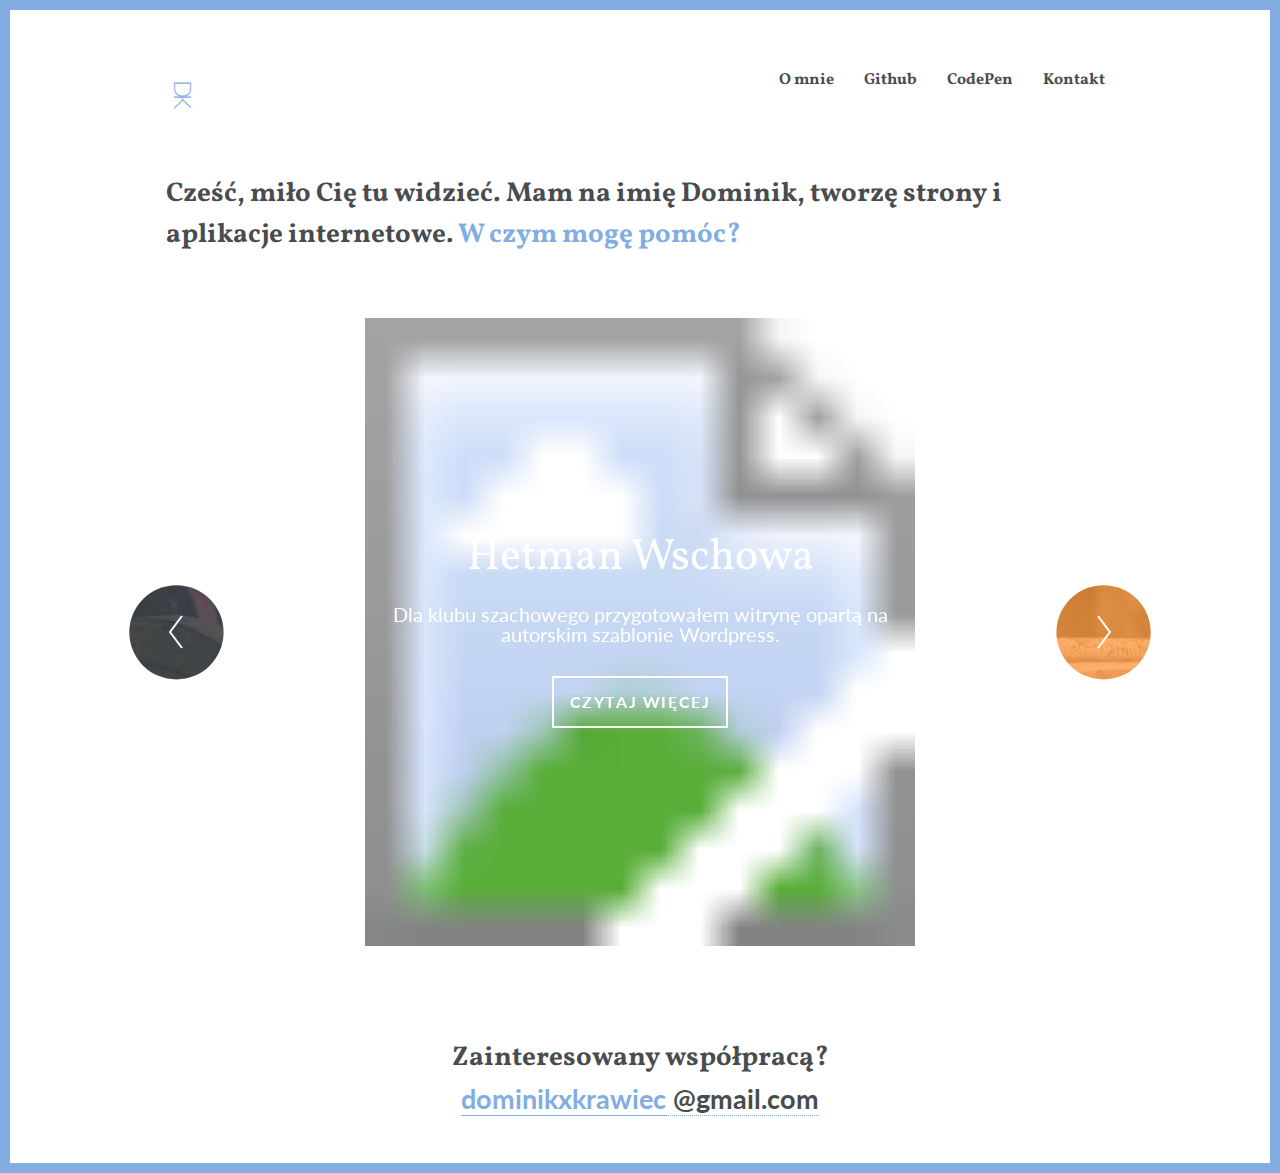
==== index.html @ e8908e14 "Portfolio site" ====
<!DOCTYPE HTML>
<html>
<head>
  <meta charset="UTF-8">
	<meta name="viewport" content="width=device-width, initial-scale=1">
  <title>Front-end & Wordpress Developer - Dominik Krawiec</title>
	<link href='https://fonts.googleapis.com/css?family=Vollkorn:400,700|Lato:400,700' rel='stylesheet'>

	<link rel="stylesheet" href="reset.css"> <!-- CSS reset -->
  <link rel="stylesheet" href="slider.css" />
  <link rel="stylesheet" href="style.css" />
</head>
<body>
  <header>
    <div class="container top">
      <div class="logo">
        <a href="index.html" class="current-color">
          DK
        </a>
      </div>

      <nav>
        <ul>
          <li>
            <a class="about-link" href="#about-details">O mnie</a>
          </li>
          <li>
            <a href="https://github.com/dwadolary" target="_blank">Github</a>
          </li>
          <li>
            <a href="https://codepen.io/dwadolary/" target="_blank">CodePen</a>
          </li>
          <li>
            <a href="#contact" >Kontakt</a>
          </li>
        </ul>
      </nav>
    </div>
  </header>

  <main>
    <section class="about container">
      <div>
        Cześć, miło Cię tu widzieć. Mam na imię Dominik,  tworzę strony i aplikacje internetowe. <a  class="current-color about-link">W czym mogę pomóc? </a>

        <div class="hidden-section" id="about-details">
          <p>
            Posiadam ponad roczne doświadczenie w projektowaniu i wdrażaniu witryn opartych na systemie Wordpress. Przyjemność sprawia mi tworzenie własnych szablonów, lecz w wielu projektach korzystam także z gotowych rozwiązań - motywów i wtyczek. W wolnych chwilach poznaję tajniki Javascript - zarówno technologie front-endowe, jak i back-endowe (NodeJs). Poza pracą, gram w szachy, czytam książki Stevena Kinga, oglądam Netflix i uprawiam sporty.

            <span class="current-color">Jestem otwarty na nowe zlecenia i oferty pracy.</span>
          </p>

          <p>

          </p>
        </div>
      </div>
    </section>

    <section class="contact container">
      <form>
        <input type="email" />
        <textarea></textarea>
        <button type="submit">Wyślij</button>
      </form>
    </section>


    <section class="slider">
    <div class="cd-radial-slider-wrapper">
  		<ul class="cd-radial-slider" data-radius1="60" data-radius2="1364" data-centerx1="110" data-centerx2="1290">
  			<li class="visible" data-bg="hetman-bg">
  				<div class="svg-wrapper">
  					<svg viewBox="0 0 1400 800">
  						<title>Animated SVG</title>
  						<defs>
  							<clipPath id="cd-image-1">
  								<circle id="cd-circle-1" cx="110" cy="400" r="1364"/>
  							</clipPath>
  						</defs>

  						<image height='800px' width="1400px" clip-path="url(#cd-image-1)" xlink:href="img/hetman.jpg"></image>
  					</svg>
  				</div> <!-- .svg-wrapper -->

  				<div class="cd-radial-slider-content">
  					<div class="wrapper">
  						<div data-project-name="hetman">
  							<h2>Hetman Wschowa</h2>
  							<p>Dla klubu szachowego przygotowałem witrynę opartą na autorskim szablonie Wordpress.</p>
  							<a class="cd-btn" id="more">Czytaj więcej</a>
  						</div>
  					</div>
  				</div> <!-- .cd-radial-slider-content -->
  			</li>

  			<li class="next-slide" data-bg="ohdog-bg">
  				<div class="svg-wrapper">
  					<svg viewBox="0 0 1400 800">
  						<title>Animated SVG</title>
  						<defs>
  							<clipPath id="cd-image-2">
  								<circle id="cd-circle-2" cx="1290" cy="400" r="60"/>
  							</clipPath>
  						</defs>

  						<image height='800px' width="1400px" clip-path="url(#cd-image-2)" xlink:href="img/ohdog.jpg"></image>
  					</svg>
  				</div> <!-- .svg-wrapper -->

  				<div class="cd-radial-slider-content">
  					<div class="wrapper">
  						<div data-project-name="ohdog">
  							<h2>OhDog.pl</h2>
  							<p>Wspólnie z OhDog stworzyliśmy stronę informującą o nowych szkoleniach i seminariach. </p>
  							<a class="cd-btn">Czytaj więcej</a>
  						</div>
  					</div>
  				</div> <!-- .cd-radial-slider-content -->
  			</li>
        <li data-bg="lemon-bg">
          <div class="svg-wrapper">
            <svg viewBox="0 0 1400 800">
              <title>Animated SVG</title>
              <defs>
                <clipPath id="cd-image-3">
                  <circle id="cd-circle-3" cx="110" cy="400" r="60"/>
                </clipPath>
              </defs>

              <image height='800px' width="1400px" clip-path="url(#cd-image-3)" xlink:href="img/lemon.jpg"></image>
            </svg>
          </div> <!-- .svg-wrapper -->

          <div class="cd-radial-slider-content">
            <div class="wrapper">
              <div data-project-name="lemon" class="lemon">
                <h2>Lemon Editor</h2>
                <p>Minimalistyczny edytor online z opcją tworzenia dokumentów wspólnie z przyjaciółmi.</p>
                <a class="cd-btn">Czytaj więcej</a>
              </div>
            </div>
          </div> <!-- .cd-radial-slider-content -->
        </li>

        <li class="prev-slide" data-bg="gym-bg">
          <div class="svg-wrapper">
            <svg viewBox="0 0 1400 800">
              <title>Animated SVG</title>
              <defs>
                <clipPath id="cd-image-4">
                  <circle id="cd-circle-4" cx="110" cy="400" r="60"/>
                </clipPath>
              </defs>

              <image height='800px' width="1400px" clip-path="url(#cd-image-4)" xlink:href="img/gym.jpg"></image>
            </svg>
          </div> <!-- .svg-wrapper -->

          <div class="cd-radial-slider-content">
            <div class="wrapper">
              <div data-project-name="gym">
                <h2>Menadżer siłowni</h2>
                <p>Aplikacja napisana w NodeJs, wspomagająca zarządzanie obiektem sportowym.</p>
                <a class="cd-btn">Czytaj więcej</a>
              </div>
            </div>
          </div> <!-- .cd-radial-slider-content -->
        </li>

        <ul class="cd-radial-slider-navigation" id="arrows">
    			<li class="arrow">
            <a class="next" id="next">Next</a>
        </li>
    			<li class="arrow">
            <a class="prev" id="prev">Prev</a></li>
    		</ul> <!-- .cd-radial-slider-navigation -->

    		<div class="cd-round-mask">
    			<svg viewBox="0 0 1400 800">
    				<defs>
    					<mask id="cd-left-mask" height='800px' width="1400px" x="0" y="0" maskUnits="userSpaceOnUse">
    						<path fill="white" d="M0,0v800h1400V0H0z M110,460c-33.137,0-60-26.863-60-60s26.863-60,60-60s60,26.863,60,60S143.137,460,110,460z"/>
    				    </mask>

    				    <mask id="cd-right-mask" height='800px' width="1400px" x="0" y="0" maskUnits="userSpaceOnUse">
    						<path fill="white" d="M0,0v800h1400V0H0z M1290,460c-33.137,0-60-26.863-60-60s26.863-60,60-60s60,26.863,60,60S1323.137,460,1290,460z"/>
    				    </mask>
    				</defs>
    			</svg>
    		</div>
    </section>

    <section class="description" id="description">
    </section>

    <section class="email" id="contact">
      <div>
        <h1>Zainteresowany współpracą?</h1>
        <p>
          <a href="mailto:dominikxkrawiec@gmail.com">
            <span class="current-color">dominikxkrawiec</span> @gmail.com
          </a>
          </p>
      </section>
  </main>

  <script src="https://ajax.googleapis.com/ajax/libs/jquery/2.2.0/jquery.min.js"></script>

  <script src="js/script.js"></script>
  <script>
  	if( !window.jQuery ) document.write('<script src="js/jquery-2.2.1.min.js"><\/script>');
  </script>
  <script src="js/snap.svg-min.js"></script>
  <script src="js/slider.js"></script>
</body>
</html>
---- slider.css ----
/* --------------------------------

Primary style

-------------------------------- */


a {
  color: #6156a8;
  text-decoration: none;
}

img, svg, image {
  max-width: 100%;
}

/* --------------------------------

Slider

-------------------------------- */
.cd-radial-slider-wrapper {
  position: relative;
  width: 100%;
  max-width: 1100px;
  margin: 2em auto;
  /* hide horizontal scrollbar on IE11 */
  overflow: hidden;
}

.cd-radial-slider > li {
  position: absolute;
  top: 0;
  left: 0;
  width: 100%;
  opacity: 0;
  -webkit-transition: -webkit-transform .2s;
  transition: -webkit-transform .2s;
  transition: transform .2s;
  transition: transform .2s, -webkit-transform .2s;
  /* hide vertical scrollbar on IE11 */
  overflow: hidden;
}
.cd-radial-slider > li.visible {
  position: relative;
  opacity: 1;
}
.cd-radial-slider > li.is-animating, .cd-radial-slider > li.prev-slide, .cd-radial-slider > li.next-slide {
  opacity: 1;
}
.cd-radial-slider > li.is-animating {
  z-index: 2;
}
.cd-radial-slider > li.scale-down, .cd-radial-slider > li.move-up {
  z-index: 3;
}
.cd-radial-slider > li.move-up {
  /* class added to the navigation round element when clicked - used to create the click effect */
  -webkit-animation: cd-clicked .2s;
          animation: cd-clicked .2s;
}
.cd-radial-slider > li.scale-down {
  /* class added to the navigation round element to create the scale down effect  */
  -webkit-transform: scale(0);
      -ms-transform: scale(0);
          transform: scale(0);
}
.cd-radial-slider > li.prev-slide image, .cd-radial-slider > li.next-slide image {
  /* make sure the prev/next round elements are visible */
  z-index: 3;
}
.cd-radial-slider > li.next-slide {
  /* for the scale-down/click effect - change the transform origin so that it is the center of the navigation round element */
  -webkit-transform-origin: 92.14% 50%;
      -ms-transform-origin: 92.14% 50%;
          transform-origin: 92.14% 50%;
}
.cd-radial-slider > li.prev-slide {
  -webkit-transform-origin: 7.86% 50%;
      -ms-transform-origin: 7.86% 50%;
          transform-origin: 7.86% 50%;
}

.cd-radial-slider .svg-wrapper {
  position: relative;
  z-index: 1;
  /* using padding Hack to fix bug on IE - svg height not properly calculated */
  height: 0;
  padding-bottom: 57.15%;
}

.cd-radial-slider li.prev-slide .svg-wrapper,
.cd-radial-slider li.next-slide .svg-wrapper {
  /* change its z-index so that it's always below the .cd-radial-slider-content */
  z-index: 2;
}

.cd-radial-slider-wrapper svg {
  position: absolute;
  z-index: 1;
  top: 0;
  left: 0;
  width: 100%;
  height: 100%;
}

.cd-radial-slider-content {
  position: absolute;
  z-index: 3;
  top: 0;
  left: 0;
  height: 100%;
  width: 100%;
  opacity: 0;
  visibility: hidden;
  -webkit-transform: translateZ(0);
          transform: translateZ(0);
  -webkit-font-smoothing: antialiased;
  -moz-osx-font-smoothing: grayscale;
}
.cd-radial-slider-content .wrapper {
  /* vertically center its content */
  display: table;
  height: 100%;
  width: 100%;
}
.cd-radial-slider-content .wrapper > div {
  display: table-cell;
  vertical-align: middle;
  text-align: center;
  padding: 0 25%;
  color: #ffffff;
}
.cd-radial-slider-content h2 {
  font-size: 2rem;
  font-family: "Vollkorn", serif;
}
.cd-radial-slider-content p {
  font-size: 1.4rem;
  margin: .6em auto .8em;
}
.cd-radial-slider-content .cd-btn {
  display: inline-block;
  padding: 1em;
  border: 2px solid #ffffff;
  color: #ffffff;
  text-transform: uppercase;
  letter-spacing: .1em;
  font-size: 1.2rem;
  font-weight: bold;
}
.visible .cd-radial-slider-content {
  visibility: visible;
  opacity: 1;
}
.prev-slide .cd-radial-slider-content {
  -webkit-transform: translateX(50px);
      -ms-transform: translateX(50px);
          transform: translateX(50px);
}
.next-slide .cd-radial-slider-content {
  -webkit-transform: translateX(-50px);
      -ms-transform: translateX(-50px);
          transform: translateX(-50px);
}
.content-reveal-left .cd-radial-slider-content, .content-reveal-right .cd-radial-slider-content {
  /* animate slide content when entering the viewport */
  -webkit-animation-delay: .1s;
          animation-delay: .1s;
  -webkit-animation-fill-mode: both;
          animation-fill-mode: both;
  opacity: 1;
  visibility: visible;
}
.content-hide-left .cd-radial-slider-content, .content-hide-right .cd-radial-slider-content {
  /* animate slide content when leaving the viewport */
  opacity: 0;
  visibility: hidden;
}
.content-reveal-left .cd-radial-slider-content, .content-reveal-right .cd-radial-slider-content, .content-hide-left .cd-radial-slider-content, .content-hide-right .cd-radial-slider-content {
  -webkit-animation-duration: .4s;
          animation-duration: .4s;
}
.content-reveal-left .cd-radial-slider-content {
  -webkit-animation-name: cd-reveal-left;
          animation-name: cd-reveal-left;
}
.content-reveal-right .cd-radial-slider-content {
  -webkit-animation-name: cd-reveal-right;
          animation-name: cd-reveal-right;
}
.content-hide-left .cd-radial-slider-content {
  -webkit-animation-name: cd-hide-left;
          animation-name: cd-hide-left;
}
.content-hide-right .cd-radial-slider-content {
  -webkit-animation-name: cd-hide-right;
          animation-name: cd-hide-right;
}
@media only screen and (min-width: 1100px) {
  .cd-radial-slider-content h2 {
    font-size: 4.4rem;
  }
  .cd-radial-slider-content p {
    font-size: 2rem;
    margin: 1.2em auto 1.6em;
  }
  .cd-radial-slider-content .cd-btn {
    font-size: 1.6rem;
    -webkit-transition: background .2s, color .2s;
    transition: background .2s, color .2s;
  }
  .cd-radial-slider-content .cd-btn:hover {
    background: #ffffff;
    color: #0a0b15;
  }
}

.cd-round-mask {
  /* wrapper for the svg mask elements */
  top: 0;
  left: 0;
  pointer-events: none;
  z-index: 0;
}

/* --------------------------------

Slider navigation

-------------------------------- */
.cd-radial-slider-navigation li {
  position: absolute;
  z-index: 6;
  right: 3.58%;
  top: 42.5%;
  height: 15%;
  width: 8.57%;
}
.cd-radial-slider-navigation li a {
  display: block;
  height: 100%;
  /* replace text with image */
  overflow: hidden;
  text-indent: 100%;
  white-space: nowrap;
  color: transparent;
  -webkit-transition: -webkit-transform .2s;
  transition: -webkit-transform .2s;
  transition: transform .2s;
  transition: transform .2s, -webkit-transform .2s;
}
.cd-radial-slider-navigation li a::after {
  /* arrow icon */
  content: '';
  position: absolute;
  left: 50%;
  top: 50%;
  bottom: auto;
  right: auto;
  -webkit-transform: translateX(-50%) translateY(-50%);
      -ms-transform: translateX(-50%) translateY(-50%);
          transform: translateX(-50%) translateY(-50%);
  height: 16px;
  width: 16px;
  background: url(../img/cd-icon-arrows-mini.svg) no-repeat 0 0;
}
.cd-radial-slider-navigation li a:hover {
  -webkit-transform: scale(1.1);
      -ms-transform: scale(1.1);
          transform: scale(1.1);
}
.cd-radial-slider-navigation li:last-of-type {
  left: 3.58%;
  right: auto;
}
.cd-radial-slider-navigation li:last-of-type a::after {
  background-position: -16px 0;
}
@media only screen and (min-width: 900px) {
  .cd-radial-slider-navigation li a::after {
    height: 48px;
    width: 48px;
    background-image: url(../img/cd-icon-arrows.svg);
  }
  .cd-radial-slider-navigation li:last-of-type a::after {
    background-position: -48px 0;
  }
}

/* --------------------------------

Keyframes

-------------------------------- */
@-webkit-keyframes cd-reveal-left {
  0% {
    opacity: 0;
    visibility: hidden;
    -webkit-transform: translateX(50px);
            transform: translateX(50px);
  }
  100% {
    opacity: 1;
    visibility: visible;
    -webkit-transform: translateX(0px);
            transform: translateX(0px);
  }
}
@keyframes cd-reveal-left {
  0% {
    opacity: 0;
    visibility: hidden;
    -webkit-transform: translateX(50px);
            transform: translateX(50px);
  }
  100% {
    opacity: 1;
    visibility: visible;
    -webkit-transform: translateX(0px);
            transform: translateX(0px);
  }
}
@-webkit-keyframes cd-reveal-right {
  0% {
    opacity: 0;
    visibility: hidden;
    -webkit-transform: translateX(-50px);
            transform: translateX(-50px);
  }
  100% {
    opacity: 1;
    visibility: visible;
    -webkit-transform: translateX(0px);
            transform: translateX(0px);
  }
}
@keyframes cd-reveal-right {
  0% {
    opacity: 0;
    visibility: hidden;
    -webkit-transform: translateX(-50px);
            transform: translateX(-50px);
  }
  100% {
    opacity: 1;
    visibility: visible;
    -webkit-transform: translateX(0px);
            transform: translateX(0px);
  }
}
@-webkit-keyframes cd-hide-left {
  0% {
    opacity: 1;
    visibility: visible;
    -webkit-transform: translateX(0px);
            transform: translateX(0px);
  }
  100% {
    opacity: 0;
    visibility: hidden;
    -webkit-transform: translateX(-50px);
            transform: translateX(-50px);
  }
}
@keyframes cd-hide-left {
  0% {
    opacity: 1;
    visibility: visible;
    -webkit-transform: translateX(0px);
            transform: translateX(0px);
  }
  100% {
    opacity: 0;
    visibility: hidden;
    -webkit-transform: translateX(-50px);
            transform: translateX(-50px);
  }
}
@-webkit-keyframes cd-hide-right {
  0% {
    opacity: 1;
    visibility: visible;
    -webkit-transform: translateX(0px);
            transform: translateX(0px);
  }
  100% {
    opacity: 0;
    visibility: hidden;
    -webkit-transform: translateX(50px);
            transform: translateX(50px);
  }
}
@keyframes cd-hide-right {
  0% {
    opacity: 1;
    visibility: visible;
    -webkit-transform: translateX(0px);
            transform: translateX(0px);
  }
  100% {
    opacity: 0;
    visibility: hidden;
    -webkit-transform: translateX(50px);
            transform: translateX(50px);
  }
}
@-webkit-keyframes cd-clicked {
  0%, 100% {
    -webkit-transform: scale(1);
            transform: scale(1);
  }
  50% {
    -webkit-transform: scale(0.9);
            transform: scale(0.9);
  }
}
@keyframes cd-clicked {
  0%, 100% {
    -webkit-transform: scale(1);
            transform: scale(1);
  }
  50% {
    -webkit-transform: scale(0.9);
            transform: scale(0.9);
  }
}
---- style.css ----
*, *::after, *::before {
  box-sizing: border-box;
}

:root {
  --main-color: #494C4E;
  --current-color: #82ade2;
}

html {
  font-size: 62.5%;
}

body,
header nav a,
.logo,
.current-color {
  transition: all 0.5s ease-in-out;
}


body {
  font-size: 1.6rem;
  font-family: "Lato", sans-serif;
  color: var(--main-color);
  background-color: #ffffff;
  border: 10px solid var(--current-color);
  min-height: 100vh;
}


.current-color {
  color: var(--current-color);
}

.container {
   display: flex;
   justify-content: space-between;
   padding: 30px 10%;
   position: relative;
   flex-wrap: wrap;
}


/* Header */

header,
.about {
  padding-top: 30px;
  max-width: 1200px;
  margin: 0 auto;
}

.about .hidden-section {
  font-size: 0.7em;
  font-family: 'Lato', sans-serif;
  line-height: 1.4em;
  font-weight: 100;
  height: 0;
  opacity: 0;
  overflow:hidden;
  transition: all 0.5s linear;
}

.hidden-section img {
  width: 150px;
  border-radius: 100%;
  float: left;
  margin-right: 30px;
  opacity: 0.7;
}

.about-link {
  cursor: pointer;
}

@media only screen and (max-width: 600px) {
.hidden-section img {
  width: 70%;
  margin: 30px auto;
  float: none;
}

}

header ul {
  display: flex;
  justify-content: center;
  flex-wrap: wrap;
}

header ul li {
  margin:  0 15px;
}

header nav a,
header nav a:visited {
  font-family: 'Vollkorn', serif;
  color: var(--main-color);
  font-weight: 700;
}

header nav a:hover {
  color: var(--current-color);
}

.hidden-name {
  display: none;
}



.logo {
  padding: 10px 10px;
  transform: rotate(90deg);
  text-align: center;
}

.logo a {
  font-size: 1.5em;
  letter-spacing: -4px;
  font-weight: 300;
}

.logo:hover {
  transform: rotate(70deg);
}


@media only screen and (max-width: 600px) {
    .logo {
      margin: 30px auto;
      width: 100%;
    }

    .logo a {
      font-size: 2em;
    }

    header ul li {
      margin:  0 5px;
    }

    header nav {
      width: 100%;
    }

    header nav li {
      width: 50%;
    text-align: center;
    margin: 5px 0;
    }

}

/* About */

.about,
.email {
  font-weight: 700;
  font-family: 'Vollkorn', serif;
  font-size: 1.7em;
  line-height: 1.5em;
}

#more,
.arrow,
.cd-btn {
  cursor: pointer;
}


.about div {
  margin: 0 auto;
}

/* Portfolio */

.description {
  background-color: #fafafa;
  padding: 50px;
  font-size: 1.2em;
  position: relative;
  transform: translateY(-400px);
  z-index: -1;
  height: 0;
  opacity: 0;
  max-width: 1100px;
  margin: 0 auto;
  transition: all 1s ease-in-out;
}


.description p {
  margin: 20px 0;
  font-family: 'Vollkorn', serif;
  line-height: 1.5em;
}

.description h1 {
  font-size: 1.5em;
  margin: 20px 0;
}

.description video {
  width: 100%;
}

.description img {
  display: block;
  width: 70%;
  margin: 0 auto;
}

.lemon h2,
.lemon p {
  color: black;
}

.preview-btn {
  display: inline-block;
  padding: 1em;
  border: 2px solid var(--current-color);
  color: var(--current-color);
  text-transform: uppercase;
  letter-spacing: .1em;
  font-size: 1.3em;
  font-weight: bold;
  width: 300px;
  text-align: center;
  margin: 50px auto;
  display: block;
}

@media only screen and (max-width: 600px) {
    .preview-btn {
      width: 70%;
      font-size: 1em;
    }
}

.preview-btn:hover {
  background-color: var(--main-color);
  color: white;
  border: 2px solid white;
}

.ohdog-logo {
  width: 30% !important;
  margin-top: 50px !important;
}

@media only screen and (max-width: 600px) {
  .ohdog-logo {
    width: 70% !important;
  }

  .description img {
    width: 90%;
  }
}


/* Contact form */

.contact {
  background-color: var(--current-color);
  display: none;
}

.contact form {
  width: 50%;
  margin: 0 auto;
}

.contact textarea {
  width: 80%;

}

.contact input,
.contact textarea {
  padding: 10px;
  border-radius: 5px;
  border: 0px solid white;
}

.contact button {
  border: white;
  color: white;
  text-transform: uppercase;
  letter-spacing: .1em;
  font-size: 1.3em;
  font-weight: bold;
  width: 300px;
  text-align: center;
  margin: 50px auto;
  display: block;
}

.email {
  text-align: center;
  transform: translateY(-40px);
  position: relative;
  z-index: 9999999999999;
}

.email span {
  display:inline;
  border-bottom: 1px dotted var(--current-color);

}

.email a {
  color: var(--main-color);
  border-bottom: 1px dotted var(--current-color);
  font-family: 'Lato', sans-serif;
  text-align: center;
}
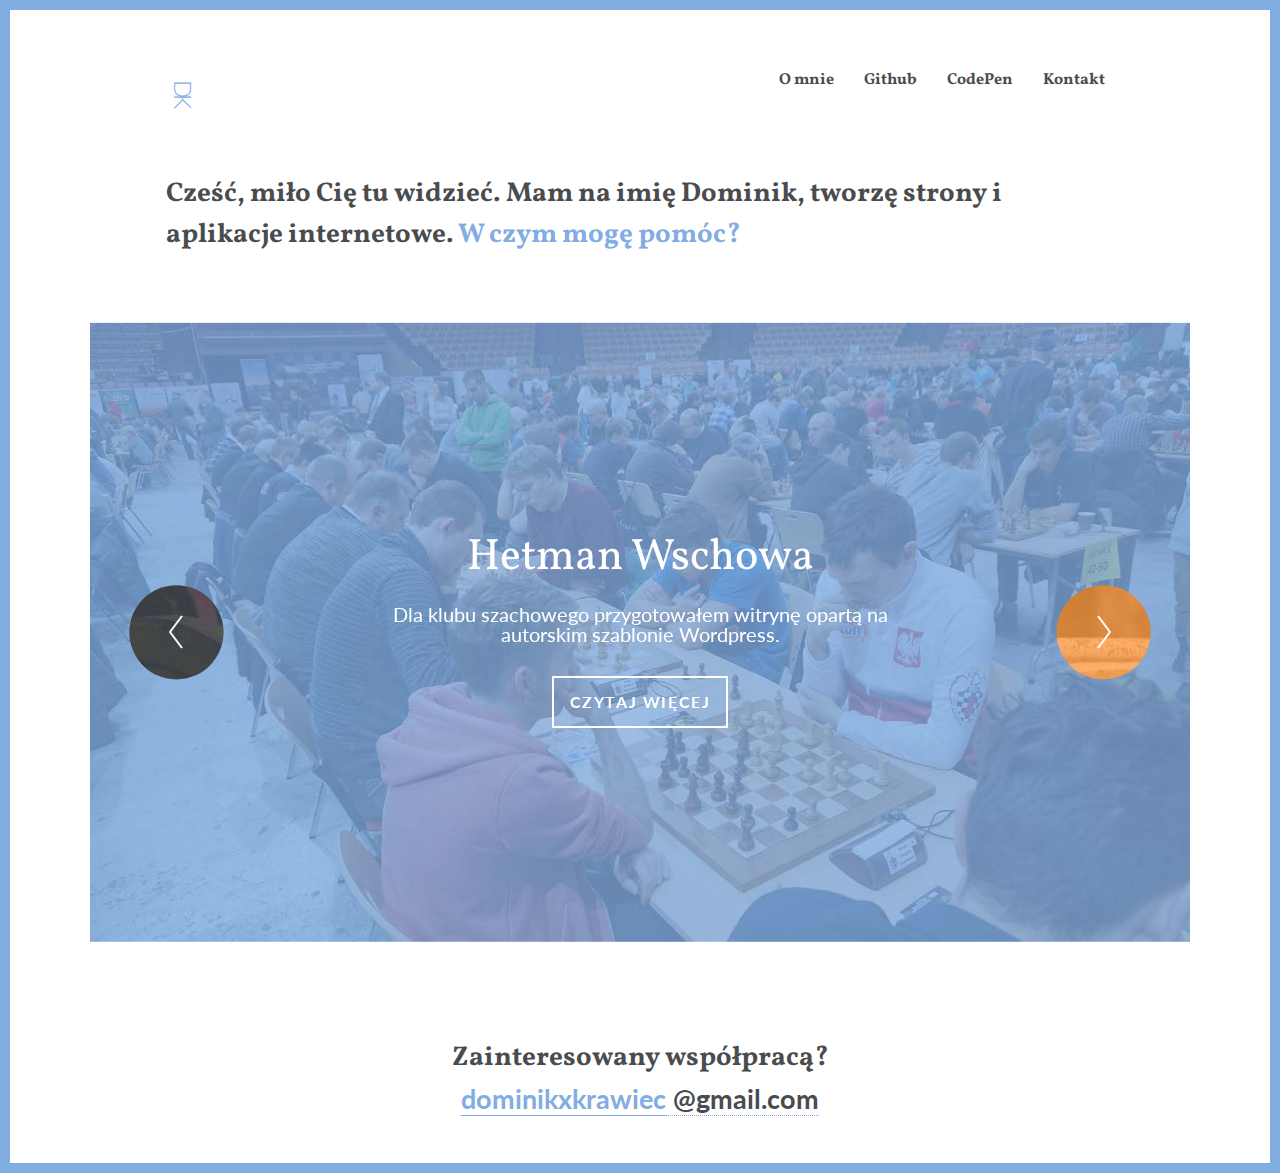
==== commit c8f212c2: "Portfolio site" ====
--- a/index.html
+++ b/index.html
@@ -79,7 +79,7 @@
   							</clipPath>
   						</defs>
 
-  						<image height='800px' width="1400px" clip-path="url(#cd-image-1)" xlink:href="img/hetman.jpg"></image>
+  						<image height='800px' width="1400px" clip-path="url(#cd-image-1)" xlink:href="img/hetman.JPG"></image>
   					</svg>
   				</div> <!-- .svg-wrapper -->
 
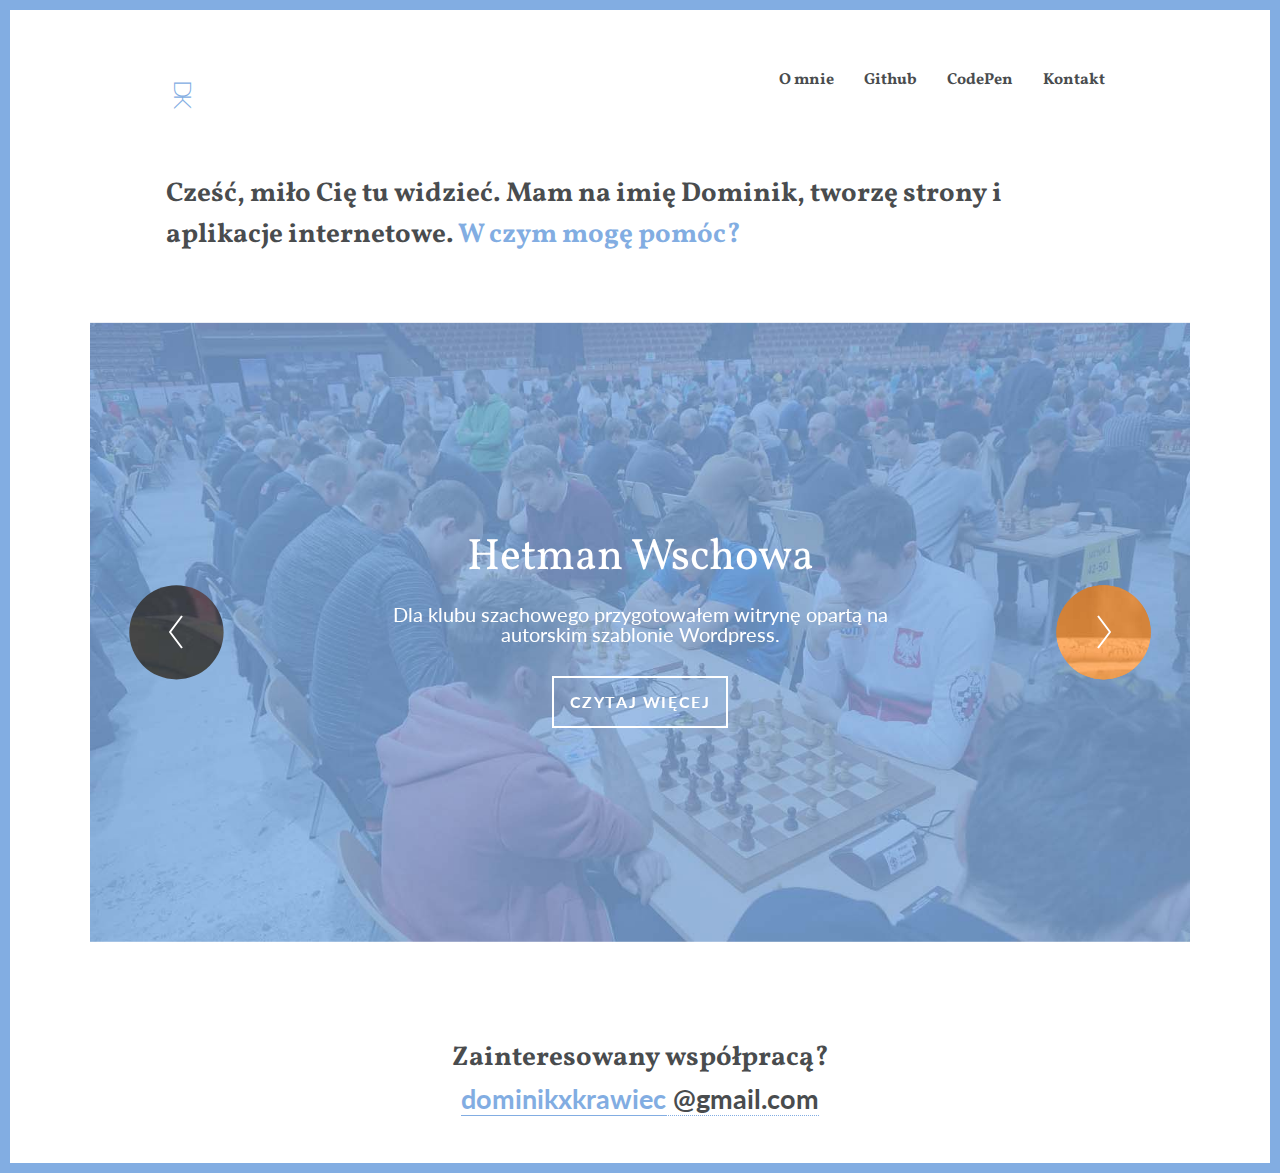
==== commit 2f1bf239: "KMK" ====
--- a/index.html
+++ b/index.html
@@ -9,12 +9,22 @@
 	<link rel="stylesheet" href="reset.css"> <!-- CSS reset -->
   <link rel="stylesheet" href="slider.css" />
   <link rel="stylesheet" href="style.css" />
+
+  <!-- Global site tag (gtag.js) - Google Analytics -->
+<script async src="https://www.googletagmanager.com/gtag/js?id=UA-117506216-1"></script>
+<script>
+  window.dataLayer = window.dataLayer || [];
+  function gtag(){dataLayer.push(arguments);}
+  gtag('js', new Date());
+
+  gtag('config', 'UA-117506216-1');
+</script>
 </head>
 <body>
   <header>
     <div class="container top">
       <div class="logo">
-        <a href="index.html" class="current-color">
+        <a href="/" class="current-color">
           DK
         </a>
       </div>
@@ -25,7 +35,7 @@
             <a class="about-link" href="#about-details">O mnie</a>
           </li>
           <li>
-            <a href="https://github.com/dwadolary" target="_blank">Github</a>
+            <a href="https://github.com/dominikkrawiec" target="_blank">Github</a>
           </li>
           <li>
             <a href="https://codepen.io/dwadolary/" target="_blank">CodePen</a>
@@ -45,13 +55,9 @@
 
         <div class="hidden-section" id="about-details">
           <p>
-            Posiadam ponad roczne doświadczenie w projektowaniu i wdrażaniu witryn opartych na systemie Wordpress. Przyjemność sprawia mi tworzenie własnych szablonów, lecz w wielu projektach korzystam także z gotowych rozwiązań - motywów i wtyczek. W wolnych chwilach poznaję tajniki Javascript - zarówno technologie front-endowe, jak i back-endowe (NodeJs). Poza pracą, gram w szachy, czytam książki Stevena Kinga, oglądam Netflix i uprawiam sporty.
+            Posiadam ponad roczne doświadczenie w projektowaniu i wdrażaniu witryn opartych na systemie Wordpress. Przyjemność sprawia mi tworzenie własnych szablonów, lecz w wielu projektach korzystam także z gotowych rozwiązań - motywów i wtyczek. W wolnych chwilach poznaję tajniki Javascript - zarówno technologie front-endowe, jak i back-endowe (NodeJs). Poza pracą, gram w szachy, czytam książki Stephena Kinga, oglądam Netflix i uprawiam sporty.
 
             <span class="current-color">Jestem otwarty na nowe zlecenia i oferty pracy.</span>
-          </p>
-
-          <p>
-
           </p>
         </div>
       </div>
@@ -89,6 +95,31 @@
   							<h2>Hetman Wschowa</h2>
   							<p>Dla klubu szachowego przygotowałem witrynę opartą na autorskim szablonie Wordpress.</p>
   							<a class="cd-btn" id="more">Czytaj więcej</a>
+  						</div>
+  					</div>
+  				</div> <!-- .cd-radial-slider-content -->
+  			</li>
+            
+            <li class="next-slide" data-bg="ohdog-bg">
+  				<div class="svg-wrapper">
+  					<svg viewBox="0 0 1400 800">
+  						<title>Animated SVG</title>
+  						<defs>
+  							<clipPath id="cd-image-2">
+  								<circle id="cd-circle-2" cx="1290" cy="400" r="60"/>
+  							</clipPath>
+  						</defs>
+
+  						<image height='800px' width="1400px" clip-path="url(#cd-image-2)" xlink:href="img/ohdog.jpg"></image>
+  					</svg>
+  				</div> <!-- .svg-wrapper -->
+
+  				<div class="cd-radial-slider-content">
+  					<div class="wrapper">
+  						<div data-project-name="ohdog">
+  							<h2>KlubMyKobiety.pl</h2>
+  							<p>Portal dla kobiet, poruszający tematykę kosmetyków, pielęgnacji ciała oraz odmu i rodziny. </p>
+  							<a class="cd-btn" href="https://klubmykobiety.pl">KlubMyKobiety.pl</a>
   						</div>
   					</div>
   				</div> <!-- .cd-radial-slider-content -->
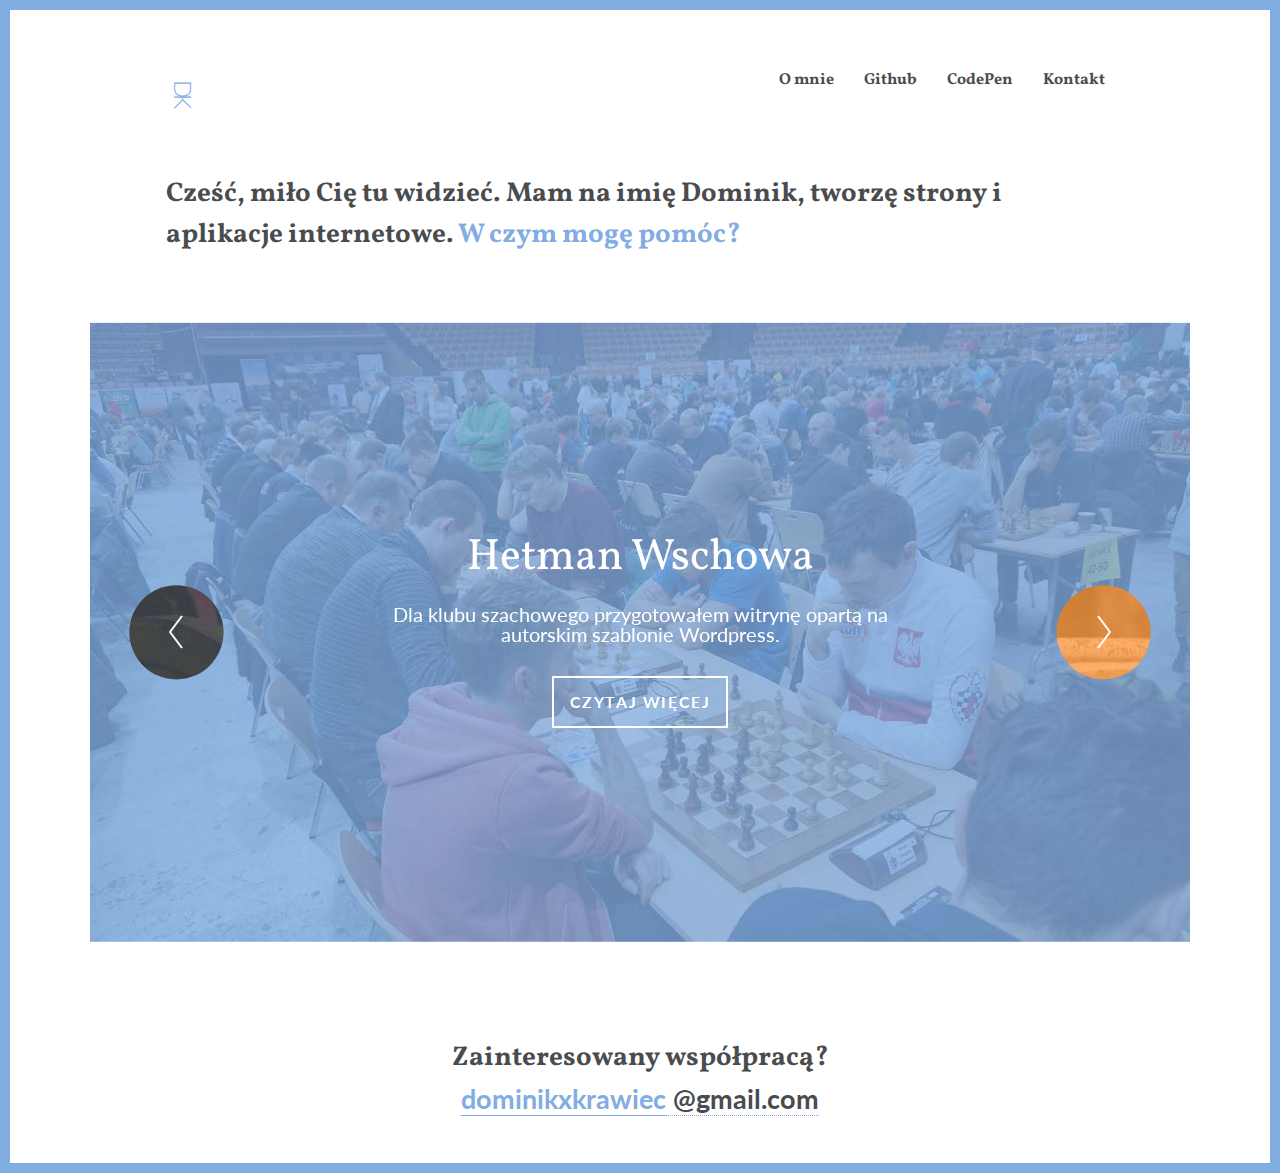
==== commit 735dfa7e: "ohdog" ====
--- a/index.html
+++ b/index.html
@@ -118,37 +118,14 @@
   					<div class="wrapper">
   						<div data-project-name="ohdog">
   							<h2>KlubMyKobiety.pl</h2>
-  							<p>Portal dla kobiet, poruszający tematykę kosmetyków, pielęgnacji ciała oraz odmu i rodziny. </p>
+  							<p>Portal dla kobiet, poruszający tematykę kosmetyków, pielęgnacji ciała oraz domu i rodziny. </p>
   							<a class="cd-btn" href="https://klubmykobiety.pl">KlubMyKobiety.pl</a>
   						</div>
   					</div>
   				</div> <!-- .cd-radial-slider-content -->
   			</li>
 
-  			<li class="next-slide" data-bg="ohdog-bg">
-  				<div class="svg-wrapper">
-  					<svg viewBox="0 0 1400 800">
-  						<title>Animated SVG</title>
-  						<defs>
-  							<clipPath id="cd-image-2">
-  								<circle id="cd-circle-2" cx="1290" cy="400" r="60"/>
-  							</clipPath>
-  						</defs>
-
-  						<image height='800px' width="1400px" clip-path="url(#cd-image-2)" xlink:href="img/ohdog.jpg"></image>
-  					</svg>
-  				</div> <!-- .svg-wrapper -->
-
-  				<div class="cd-radial-slider-content">
-  					<div class="wrapper">
-  						<div data-project-name="ohdog">
-  							<h2>OhDog.pl</h2>
-  							<p>Wspólnie z OhDog stworzyliśmy stronę informującą o nowych szkoleniach i seminariach. </p>
-  							<a class="cd-btn">Czytaj więcej</a>
-  						</div>
-  					</div>
-  				</div> <!-- .cd-radial-slider-content -->
-  			</li>
+  			
         <li data-bg="lemon-bg">
           <div class="svg-wrapper">
             <svg viewBox="0 0 1400 800">
